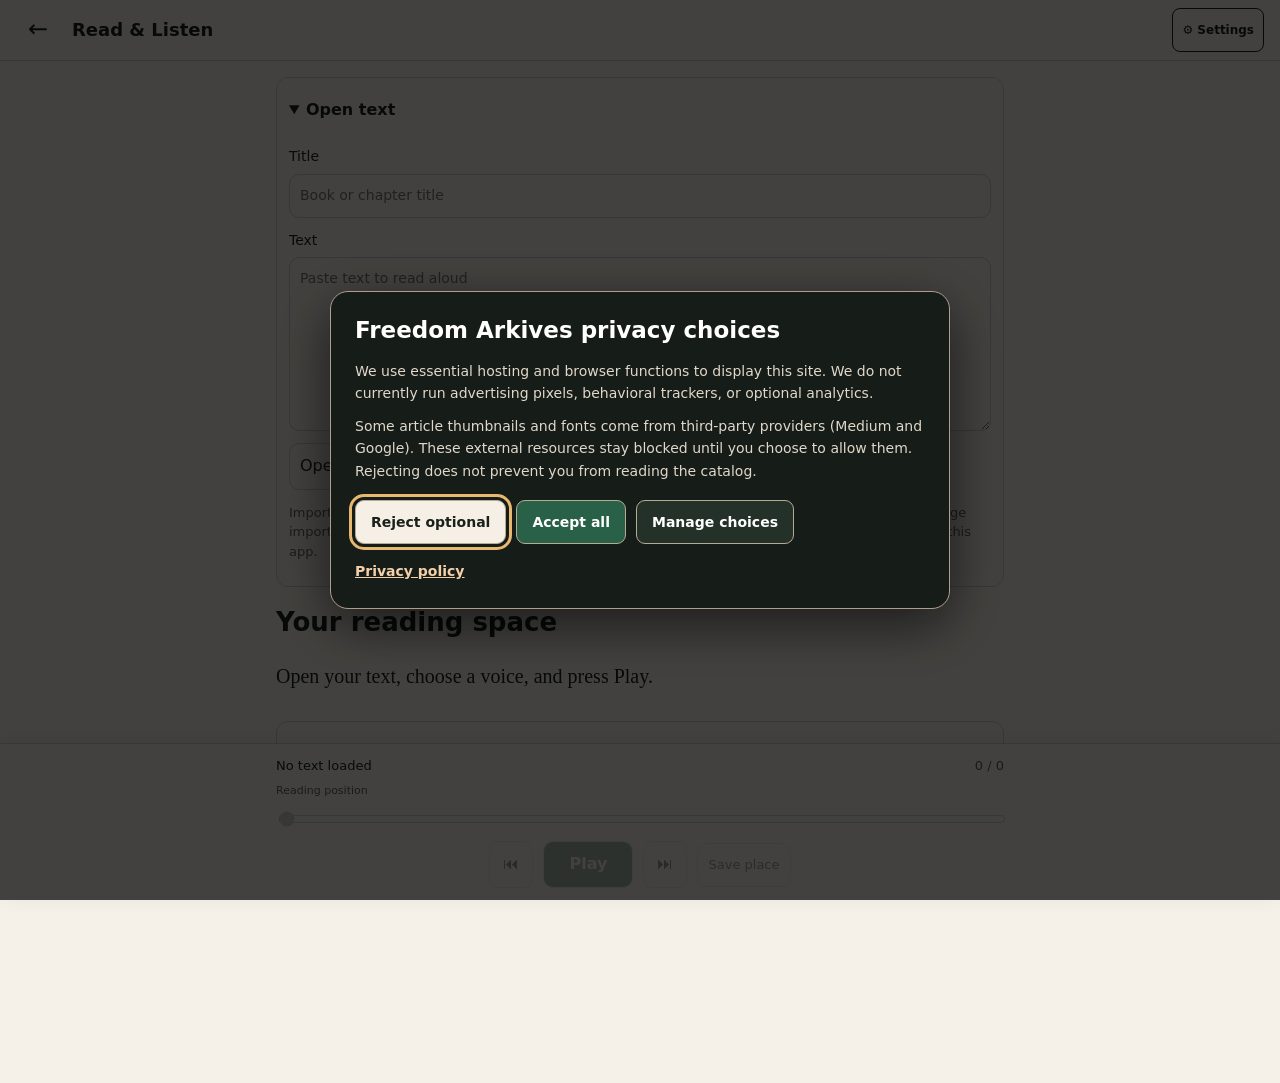
==== reader/index.html @ 6e98ca53 "feat: add mobile Read and Listen text-to-speech reader" ====
<!doctype html>
<html lang="en">
<head>
<meta charset="utf-8">
<meta name="viewport" content="width=device-width,initial-scale=1,viewport-fit=cover">
<meta name="referrer" content="no-referrer">
<meta name="theme-color" content="#101b16">
<meta name="apple-mobile-web-app-capable" content="yes">
<meta name="apple-mobile-web-app-title" content="Freedom Arkives">
<link rel="apple-touch-icon" href="../assets/fa-icon.jpg">
<link rel="manifest" href="../manifest.webmanifest">
<title>Read & Listen — Freedom Arkives</title>
<link rel="stylesheet" href="reader.css">
<script src="../privacy-consent.js" defer></script>
<script src="../offline-register.js" defer></script>
<script src="reader.js" defer></script>
</head>
<body>
<header class="top"><a href="../" aria-label="Back to Freedom Arkives">←</a><strong>Read & Listen</strong></header>
<main>
<details id="import-panel" open>
<summary>Open text</summary>
<label>Title<input id="input-title" maxlength="160" placeholder="Book or chapter title"></label>
<label>Text<textarea id="input-text" rows="7" placeholder="Paste text to read aloud"></textarea></label>
<div class="import-actions"><button id="load-text" type="button">Open pasted text</button><label class="file-button">Choose file<input id="file" type="file" accept=".txt,.md,.json,text/plain,text/markdown,application/json"></label></div>
<p class="note">Imports: TXT, Markdown, or JSON with a title and chapters containing title/text. PDF and scanned-image import are not included yet. Text is saved in this browser when storage is available, not uploaded by this app.</p>
</details>
<section class="reading" aria-label="Reading area"><h1 id="document-title">Your reading space</h1><label id="chapter-label" hidden>Chapter<select id="chapter"></select></label><div id="reading-text"><p>Open your text, choose a voice, and press Play.</p></div></section>
<details class="preferences"><summary>Voice & reading settings</summary><label>Voice<select id="voice"><option value="">Device default</option></select></label><label>Speed<select id="rate"><option value="0.75">0.75×</option><option value="1" selected>1×</option><option value="1.25">1.25×</option><option value="1.5">1.5×</option><option value="1.75">1.75×</option><option value="2">2×</option></select></label><label>Text size<input id="font-size" type="range" min="16" max="28" value="20"></label><button id="forget" type="button">Clear saved text</button><p class="note">Voices come from your device/browser. Online voices require your confirmation before text is spoken. Background and lock-screen playback are not guaranteed. This is text-to-speech, not a recorded audiobook.</p></details>
<p id="status" role="status" aria-live="polite">Ready for text.</p>
</main>
<footer class="player" aria-label="Read-aloud player"><div class="track"><span id="track-title">No text loaded</span><output id="position">0 / 0</output></div><label class="seek-label">Reading position<input id="seek" type="range" min="0" max="0" value="0" disabled></label><div class="transport"><button id="previous" type="button" aria-label="Previous passage" disabled>⏮</button><button id="play" type="button" disabled>Play</button><button id="next" type="button" aria-label="Next passage" disabled>⏭</button><button id="save" type="button" disabled>Save place</button></div></footer>
</body>
</html>
---- reader/reader.css ----
:root{color-scheme:light dark;--paper:#f5f1e8;--ink:#17241d;--muted:#59665d;--line:#c7cec6;--accent:#2b6048;--active:#dcebdd;--size:20px}
@media(prefers-color-scheme:dark){:root{--paper:#101b16;--ink:#f2eee4;--muted:#b9c4bc;--line:#3c4f42;--accent:#99c5a5;--active:#263e30}}
*{box-sizing:border-box}body{margin:0;background:var(--paper);color:var(--ink);font:16px/1.55 system-ui,sans-serif;min-height:100svh}button,input,select,textarea{font:inherit}button,a,input,select,textarea,summary{-webkit-tap-highlight-color:transparent}button,select,input:not([type=range]),summary,.file-button{min-height:44px}button,select,input,textarea{border:1px solid var(--line);border-radius:10px;background:var(--paper);color:var(--ink);padding:10px}button,summary,.file-button{cursor:pointer}button:disabled{opacity:.4;cursor:default}a{color:inherit}button:focus-visible,a:focus-visible,input:focus-visible,select:focus-visible,textarea:focus-visible,summary:focus-visible{outline:3px solid var(--accent);outline-offset:2px}
.top{position:sticky;top:0;z-index:5;display:flex;align-items:center;gap:12px;min-height:60px;padding:calc(8px + env(safe-area-inset-top,0px)) 16px 8px;background:var(--paper);border-bottom:1px solid var(--line)}.top>a{display:grid;place-items:center;width:44px;min-height:44px;text-decoration:none;font-size:24px}.top>strong{font-size:18px;flex:1}.top>.fa-site-settings{flex:none;font-size:12px;min-height:44px}
main{max-width:760px;margin:auto;padding:16px 16px calc(240px + env(safe-area-inset-bottom,0px))}details{border:1px solid var(--line);border-radius:12px;padding:12px;margin-bottom:20px}summary{font-weight:600;display:list-item;padding:8px 0}label{display:grid;gap:6px;margin:12px 0;font-size:14px}textarea,input,select{width:100%;min-width:0}textarea{resize:vertical}.import-actions{display:flex;gap:8px;flex-wrap:wrap}.file-button{position:relative;display:flex;align-items:center;border:1px solid var(--line);padding:10px;border-radius:10px;margin:0;overflow:hidden}.file-button input{position:absolute;inset:0;opacity:0;cursor:pointer}.note,#status{font-size:13px;line-height:1.5;color:var(--muted)}h1{font-size:26px;line-height:1.2;overflow-wrap:anywhere;margin:20px 0}#reading-text{font:var(--size)/1.7 Georgia,serif;overflow-wrap:anywhere}#reading-text p{margin:0 0 1em}#reading-text span.active{background:var(--active);border-radius:3px}.reading{margin:20px 0 28px}[hidden]{display:none!important}
.player{position:fixed;bottom:0;left:0;right:0;z-index:6;background:var(--paper);border-top:1px solid var(--line);padding:12px max(16px,env(safe-area-inset-left,0px)) calc(12px + env(safe-area-inset-bottom,0px));box-shadow:0 -4px 20px #0001}.track,.transport,.seek-label{max-width:728px;margin:0 auto}.track{display:flex;justify-content:space-between;align-items:center;gap:12px;font-size:13px}.track span{white-space:nowrap;overflow:hidden;text-overflow:ellipsis}.track output{white-space:nowrap;color:var(--muted)}.seek-label{font-size:11px;color:var(--muted);margin-top:6px}.seek-label input{padding:0;accent-color:var(--accent);min-height:24px}.transport{display:flex;align-items:center;justify-content:center;gap:10px;margin-top:8px}.transport button{min-width:44px}.transport #play{min-width:90px;background:var(--accent);color:var(--paper);font-weight:700}.transport #save{font-size:13px}@media(prefers-reduced-motion:reduce){*{scroll-behavior:auto!important}}
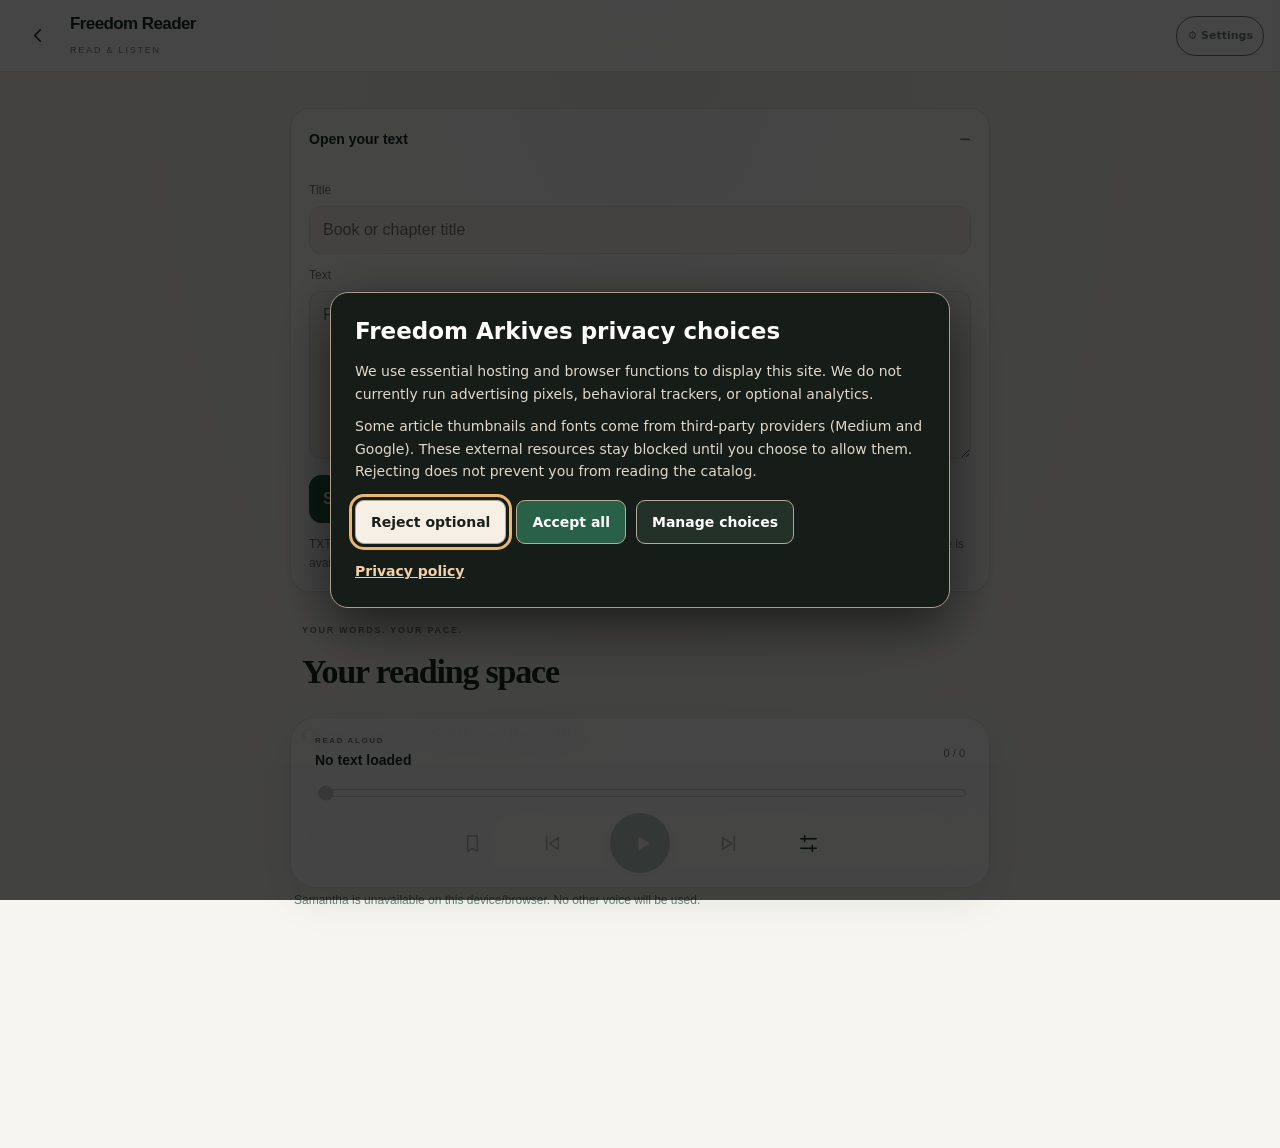
==== commit f1b434b9: "feat: modernize reader player with SVG controls and Samantha-only speech" ====
--- a/reader/index.html
+++ b/reader/index.html
@@ -4,7 +4,7 @@
 <meta charset="utf-8">
 <meta name="viewport" content="width=device-width,initial-scale=1,viewport-fit=cover">
 <meta name="referrer" content="no-referrer">
-<meta name="theme-color" content="#101b16">
+<meta name="theme-color" content="#10231c">
 <meta name="apple-mobile-web-app-capable" content="yes">
 <meta name="apple-mobile-web-app-title" content="Freedom Arkives">
 <link rel="apple-touch-icon" href="../assets/fa-icon.jpg">
@@ -16,19 +16,13 @@
 <script src="reader.js" defer></script>
 </head>
 <body>
-<header class="top"><a href="../" aria-label="Back to Freedom Arkives">←</a><strong>Read & Listen</strong></header>
+<header class="top"><a class="icon-button" href="../" aria-label="Back to Freedom Arkives"><svg viewBox="0 0 24 24" aria-hidden="true"><path d="m14 6-6 6 6 6"/></svg></a><div class="brand"><strong>Freedom Reader</strong><span>READ & LISTEN</span></div></header>
 <main>
-<details id="import-panel" open>
-<summary>Open text</summary>
-<label>Title<input id="input-title" maxlength="160" placeholder="Book or chapter title"></label>
-<label>Text<textarea id="input-text" rows="7" placeholder="Paste text to read aloud"></textarea></label>
-<div class="import-actions"><button id="load-text" type="button">Open pasted text</button><label class="file-button">Choose file<input id="file" type="file" accept=".txt,.md,.json,text/plain,text/markdown,application/json"></label></div>
-<p class="note">Imports: TXT, Markdown, or JSON with a title and chapters containing title/text. PDF and scanned-image import are not included yet. Text is saved in this browser when storage is available, not uploaded by this app.</p>
-</details>
-<section class="reading" aria-label="Reading area"><h1 id="document-title">Your reading space</h1><label id="chapter-label" hidden>Chapter<select id="chapter"></select></label><div id="reading-text"><p>Open your text, choose a voice, and press Play.</p></div></section>
-<details class="preferences"><summary>Voice & reading settings</summary><label>Voice<select id="voice"><option value="">Device default</option></select></label><label>Speed<select id="rate"><option value="0.75">0.75×</option><option value="1" selected>1×</option><option value="1.25">1.25×</option><option value="1.5">1.5×</option><option value="1.75">1.75×</option><option value="2">2×</option></select></label><label>Text size<input id="font-size" type="range" min="16" max="28" value="20"></label><button id="forget" type="button">Clear saved text</button><p class="note">Voices come from your device/browser. Online voices require your confirmation before text is spoken. Background and lock-screen playback are not guaranteed. This is text-to-speech, not a recorded audiobook.</p></details>
+<details id="import-panel" class="panel" open><summary>Open your text</summary><div class="panel-body"><label>Title<input id="input-title" maxlength="160" placeholder="Book or chapter title"></label><label>Text<textarea id="input-text" rows="6" placeholder="Paste something worth listening to"></textarea></label><div class="import-actions"><button id="load-text" class="primary" type="button">Start reading</button><label class="file-button">Choose file<input id="file" type="file" accept=".txt,.md,.json,text/plain,text/markdown,application/json"></label></div><p class="note">TXT, Markdown, or chapter-based JSON. PDF import is not included yet. Imports are stored in this browser when storage is available; this app does not upload them.</p></div></details>
+<section class="reading" aria-label="Reading area"><p class="eyebrow">YOUR WORDS. YOUR PACE.</p><h1 id="document-title">Your reading space</h1><label id="chapter-label" hidden>Chapter<select id="chapter"></select></label><div id="reading-text"><p>Open your text. Settle in. Press Play.</p></div></section>
+<details id="reader-settings" class="panel preferences"><summary>Listening & appearance</summary><div class="panel-body settings-grid"><label>Voice<select id="voice" disabled><option value="">Samantha unavailable</option></select></label><label>Speed<select id="rate"><option value="0.75">0.75×</option><option value="1" selected>1×</option><option value="1.25">1.25×</option><option value="1.5">1.5×</option><option value="1.75">1.75×</option><option value="2">2×</option></select></label><label class="wide">Text size<input id="font-size" type="range" min="16" max="28" value="20"></label><button id="forget" class="quiet wide" type="button">Clear saved text</button><p class="note wide">Samantha only; no substitute voice. Availability depends on your device/browser. Online speech requires confirmation. Browser read-aloud is not guaranteed to continue while the screen is locked. No recorded audio track is included.</p></div></details>
 <p id="status" role="status" aria-live="polite">Ready for text.</p>
 </main>
-<footer class="player" aria-label="Read-aloud player"><div class="track"><span id="track-title">No text loaded</span><output id="position">0 / 0</output></div><label class="seek-label">Reading position<input id="seek" type="range" min="0" max="0" value="0" disabled></label><div class="transport"><button id="previous" type="button" aria-label="Previous passage" disabled>⏮</button><button id="play" type="button" disabled>Play</button><button id="next" type="button" aria-label="Next passage" disabled>⏭</button><button id="save" type="button" disabled>Save place</button></div></footer>
+<footer class="player" aria-label="Read-aloud player"><div class="track"><div class="track-copy"><span class="track-kicker">READ ALOUD</span><span id="track-title">No text loaded</span></div><output id="position">0 / 0</output></div><label class="seek-label"><span class="sr-only">Reading position by passage</span><input id="seek" type="range" min="0" max="0" value="0" disabled></label><div class="transport"><button id="save" class="icon-button" type="button" aria-label="Save reading place" title="Save place" disabled><svg viewBox="0 0 24 24" aria-hidden="true"><path d="M7 4h10v16l-5-3-5 3Z"/></svg></button><button id="previous" class="icon-button" type="button" aria-label="Previous passage" title="Previous passage" disabled><svg viewBox="0 0 24 24" aria-hidden="true"><path d="M6 5v14M18 6l-9 6 9 6Z"/></svg></button><button id="play" type="button" data-state="paused" aria-label="Read aloud" title="Play" disabled><svg class="icon-play" viewBox="0 0 24 24" aria-hidden="true"><path d="m9 5 11 7-11 7Z"/></svg><svg class="icon-pause" viewBox="0 0 24 24" aria-hidden="true"><path d="M7 5h3v14H7zM14 5h3v14h-3z"/></svg></button><button id="next" class="icon-button" type="button" aria-label="Next passage" title="Next passage" disabled><svg viewBox="0 0 24 24" aria-hidden="true"><path d="M18 5v14M6 6l9 6-9 6Z"/></svg></button><button id="open-settings" class="icon-button" type="button" aria-label="Listening settings" aria-controls="reader-settings"><svg viewBox="0 0 24 24" aria-hidden="true"><path d="M4 7h16M4 17h16M8 4v6M16 14v6"/></svg></button></div></footer>
 </body>
 </html>
--- a/reader/reader.css
+++ b/reader/reader.css
@@ -1,6 +1,6 @@
- :root{color-scheme:light dark;--paper:#f5f1e8;--ink:#17241d;--muted:#59665d;--line:#c7cec6;--accent:#2b6048;--active:#dcebdd;--size:20px}
-@media(prefers-color-scheme:dark){:root{--paper:#101b16;--ink:#f2eee4;--muted:#b9c4bc;--line:#3c4f42;--accent:#99c5a5;--active:#263e30}}
-*{box-sizing:border-box}body{margin:0;background:var(--paper);color:var(--ink);font:16px/1.55 system-ui,sans-serif;min-height:100svh}button,input,select,textarea{font:inherit}button,a,input,select,textarea,summary{-webkit-tap-highlight-color:transparent}button,select,input:not([type=range]),summary,.file-button{min-height:44px}button,select,input,textarea{border:1px solid var(--line);border-radius:10px;background:var(--paper);color:var(--ink);padding:10px}button,summary,.file-button{cursor:pointer}button:disabled{opacity:.4;cursor:default}a{color:inherit}button:focus-visible,a:focus-visible,input:focus-visible,select:focus-visible,textarea:focus-visible,summary:focus-visible{outline:3px solid var(--accent);outline-offset:2px}
-.top{position:sticky;top:0;z-index:5;display:flex;align-items:center;gap:12px;min-height:60px;padding:calc(8px + env(safe-area-inset-top,0px)) 16px 8px;background:var(--paper);border-bottom:1px solid var(--line)}.top>a{display:grid;place-items:center;width:44px;min-height:44px;text-decoration:none;font-size:24px}.top>strong{font-size:18px;flex:1}.top>.fa-site-settings{flex:none;font-size:12px;min-height:44px}
-main{max-width:760px;margin:auto;padding:16px 16px calc(240px + env(safe-area-inset-bottom,0px))}details{border:1px solid var(--line);border-radius:12px;padding:12px;margin-bottom:20px}summary{font-weight:600;display:list-item;padding:8px 0}label{display:grid;gap:6px;margin:12px 0;font-size:14px}textarea,input,select{width:100%;min-width:0}textarea{resize:vertical}.import-actions{display:flex;gap:8px;flex-wrap:wrap}.file-button{position:relative;display:flex;align-items:center;border:1px solid var(--line);padding:10px;border-radius:10px;margin:0;overflow:hidden}.file-button input{position:absolute;inset:0;opacity:0;cursor:pointer}.note,#status{font-size:13px;line-height:1.5;color:var(--muted)}h1{font-size:26px;line-height:1.2;overflow-wrap:anywhere;margin:20px 0}#reading-text{font:var(--size)/1.7 Georgia,serif;overflow-wrap:anywhere}#reading-text p{margin:0 0 1em}#reading-text span.active{background:var(--active);border-radius:3px}.reading{margin:20px 0 28px}[hidden]{display:none!important}
-.player{position:fixed;bottom:0;left:0;right:0;z-index:6;background:var(--paper);border-top:1px solid var(--line);padding:12px max(16px,env(safe-area-inset-left,0px)) calc(12px + env(safe-area-inset-bottom,0px));box-shadow:0 -4px 20px #0001}.track,.transport,.seek-label{max-width:728px;margin:0 auto}.track{display:flex;justify-content:space-between;align-items:center;gap:12px;font-size:13px}.track span{white-space:nowrap;overflow:hidden;text-overflow:ellipsis}.track output{white-space:nowrap;color:var(--muted)}.seek-label{font-size:11px;color:var(--muted);margin-top:6px}.seek-label input{padding:0;accent-color:var(--accent);min-height:24px}.transport{display:flex;align-items:center;justify-content:center;gap:10px;margin-top:8px}.transport button{min-width:44px}.transport #play{min-width:90px;background:var(--accent);color:var(--paper);font-weight:700}.transport #save{font-size:13px}@media(prefers-reduced-motion:reduce){*{scroll-behavior:auto!important}}
+ :root{color-scheme:light dark;--paper:#f6f5ef;--surface:#ffffffd9;--ink:#172b22;--muted:#6e7d73;--line:#dfe6de;--accent:#285b46;--active:#dcebdd;--size:20px;--shadow:0 12px 40px #18332614}
+@media(prefers-color-scheme:dark){:root{--paper:#0c1712;--surface:#17281fe8;--ink:#edf3e9;--muted:#a2b6a6;--line:#2e4436;--accent:#bed4a7;--active:#294535;--shadow:0 16px 52px #0006}}
+*{box-sizing:border-box}body{margin:0;min-height:100svh;background:radial-gradient(ellipse at 50% 0,#64866812,transparent 55%),var(--paper);color:var(--ink);font:16px/1.5 -apple-system,BlinkMacSystemFont,"Segoe UI",sans-serif}button,input,select,textarea{font:inherit}button,a,summary,.file-button{-webkit-tap-highlight-color:transparent}a{color:inherit}button,select,input:not([type=range]),summary,.file-button{min-height:44px}button,select,input,textarea{border:1px solid var(--line);border-radius:12px;background:var(--paper);color:var(--ink);padding:11px 13px}button,summary,.file-button{cursor:pointer}button{transition:transform .15s,background .15s,opacity .15s}button:active{transform:scale(.96)}button:disabled{opacity:.3;cursor:default}button:focus-visible,a:focus-visible,input:focus-visible,select:focus-visible,textarea:focus-visible,summary:focus-visible{outline:3px solid var(--accent);outline-offset:3px}svg{width:23px;height:23px;fill:none;stroke:currentColor;stroke-width:1.7;stroke-linecap:round;stroke-linejoin:round;display:block}.icon-button{display:grid;place-items:center;width:44px;height:44px;flex:none;padding:0;border:0;background:transparent;color:inherit;text-decoration:none;border-radius:50%}
+.top{position:sticky;top:0;z-index:5;display:flex;align-items:center;gap:10px;min-height:72px;padding:calc(10px + env(safe-area-inset-top,0px)) max(16px,env(safe-area-inset-left,0px)) 10px;background:var(--surface);backdrop-filter:blur(20px);-webkit-backdrop-filter:blur(20px);border-bottom:1px solid var(--line)}.brand{flex:1;min-width:0}.brand strong{display:block;font-size:17px;letter-spacing:-.035em}.brand span{font-size:9px;letter-spacing:.2em;color:var(--muted)}.top>.fa-site-settings{min-height:40px;font-size:11px;border-radius:20px;padding:7px 10px;color:var(--muted)}
+main{max-width:740px;margin:auto;padding:24px 20px calc(225px + env(safe-area-inset-bottom,0px))}.panel{background:var(--surface);border:1px solid var(--line);border-radius:20px;margin-bottom:24px;box-shadow:0 3px 16px #12251b03}.panel>summary{padding:15px 18px;font-size:14px;font-weight:600;list-style:none;display:flex;align-items:center;justify-content:space-between}.panel>summary::-webkit-details-marker{display:none}.panel>summary:after{content:"+";font-weight:400;font-size:20px;color:var(--muted)}.panel[open]>summary:after{content:"−"}.panel-body{padding:0 18px 18px}label{display:grid;gap:7px;margin:12px 0;font-size:12px;font-weight:500;color:var(--muted)}input,select,textarea{width:100%;min-width:0;font-size:16px}textarea{resize:vertical;line-height:1.5}.import-actions{display:flex;gap:10px;flex-wrap:wrap;margin-top:16px}.primary{background:var(--accent);color:var(--paper);border-color:var(--accent);font-weight:600}.file-button{position:relative;display:flex;align-items:center;overflow:hidden;border:1px solid var(--line);border-radius:12px;padding:11px 13px;margin:0;font-size:14px;color:var(--ink)}.file-button input{position:absolute;inset:0;opacity:0;cursor:pointer}.note,#status{font-size:12px;line-height:1.6;color:var(--muted);font-weight:400}.note{margin-bottom:0}#status{min-height:20px;padding:0 4px}.reading{padding:8px 5px 26px}.eyebrow{font-size:9px;font-weight:600;letter-spacing:.19em;color:var(--muted);margin:0 0 14px}h1{font:600 clamp(25px,6vw,34px)/1.18 Georgia,serif;letter-spacing:-.035em;overflow-wrap:anywhere;margin:0 0 26px}#reading-text{font:var(--size)/1.85 Georgia,serif;overflow-wrap:anywhere}#reading-text p{margin:0 0 1.2em}#reading-text span.active{background:var(--active);border-radius:4px;box-decoration-break:clone;-webkit-box-decoration-break:clone}.settings-grid{display:grid;grid-template-columns:minmax(0,1fr) 100px;gap:4px 12px}.wide{grid-column:1/-1}.quiet{background:transparent;font-size:13px;color:var(--muted)}[hidden]{display:none!important}
+.player{position:fixed;left:max(12px,env(safe-area-inset-left,0px));right:max(12px,env(safe-area-inset-right,0px));bottom:calc(12px + env(safe-area-inset-bottom,0px));z-index:6;max-width:700px;margin:auto;padding:17px 18px 14px;border:1px solid var(--line);border-radius:26px;background:var(--surface);box-shadow:var(--shadow);backdrop-filter:blur(24px);-webkit-backdrop-filter:blur(24px)}.track{display:flex;justify-content:space-between;gap:14px;align-items:center}.track-copy{display:grid;gap:3px;min-width:0}.track-kicker{font-size:8px;font-weight:700;letter-spacing:.2em;color:var(--muted)}#track-title{font-size:14px;font-weight:600;white-space:nowrap;overflow:hidden;text-overflow:ellipsis}#position{font-size:11px;color:var(--muted);white-space:nowrap;font-variant-numeric:tabular-nums}.seek-label{margin:9px 0 7px}.seek-label input{padding:0;min-height:22px;accent-color:var(--accent);cursor:pointer}.transport{display:flex;align-items:center;justify-content:space-between;gap:6px;max-width:380px;margin:0 auto}#play{display:grid;place-items:center;width:60px;height:60px;min-height:60px;padding:0;border:0;border-radius:50%;background:var(--accent);color:var(--paper);box-shadow:0 4px 12px #17342420}#play svg{width:25px;height:25px;fill:currentColor;stroke:none}#play .icon-play{transform:translateX(1px)}#play[data-state=playing] .icon-play,#play:not([data-state=playing]) .icon-pause{display:none}.sr-only{position:absolute;width:1px;height:1px;padding:0;margin:-1px;overflow:hidden;clip:rect(0,0,0,0);white-space:nowrap;border:0}@media(min-width:700px){main{padding-top:36px}.reading{padding-inline:12px}.player{padding-inline:24px}}@media(prefers-reduced-motion:reduce){*{transition:none!important;scroll-behavior:auto!important}}
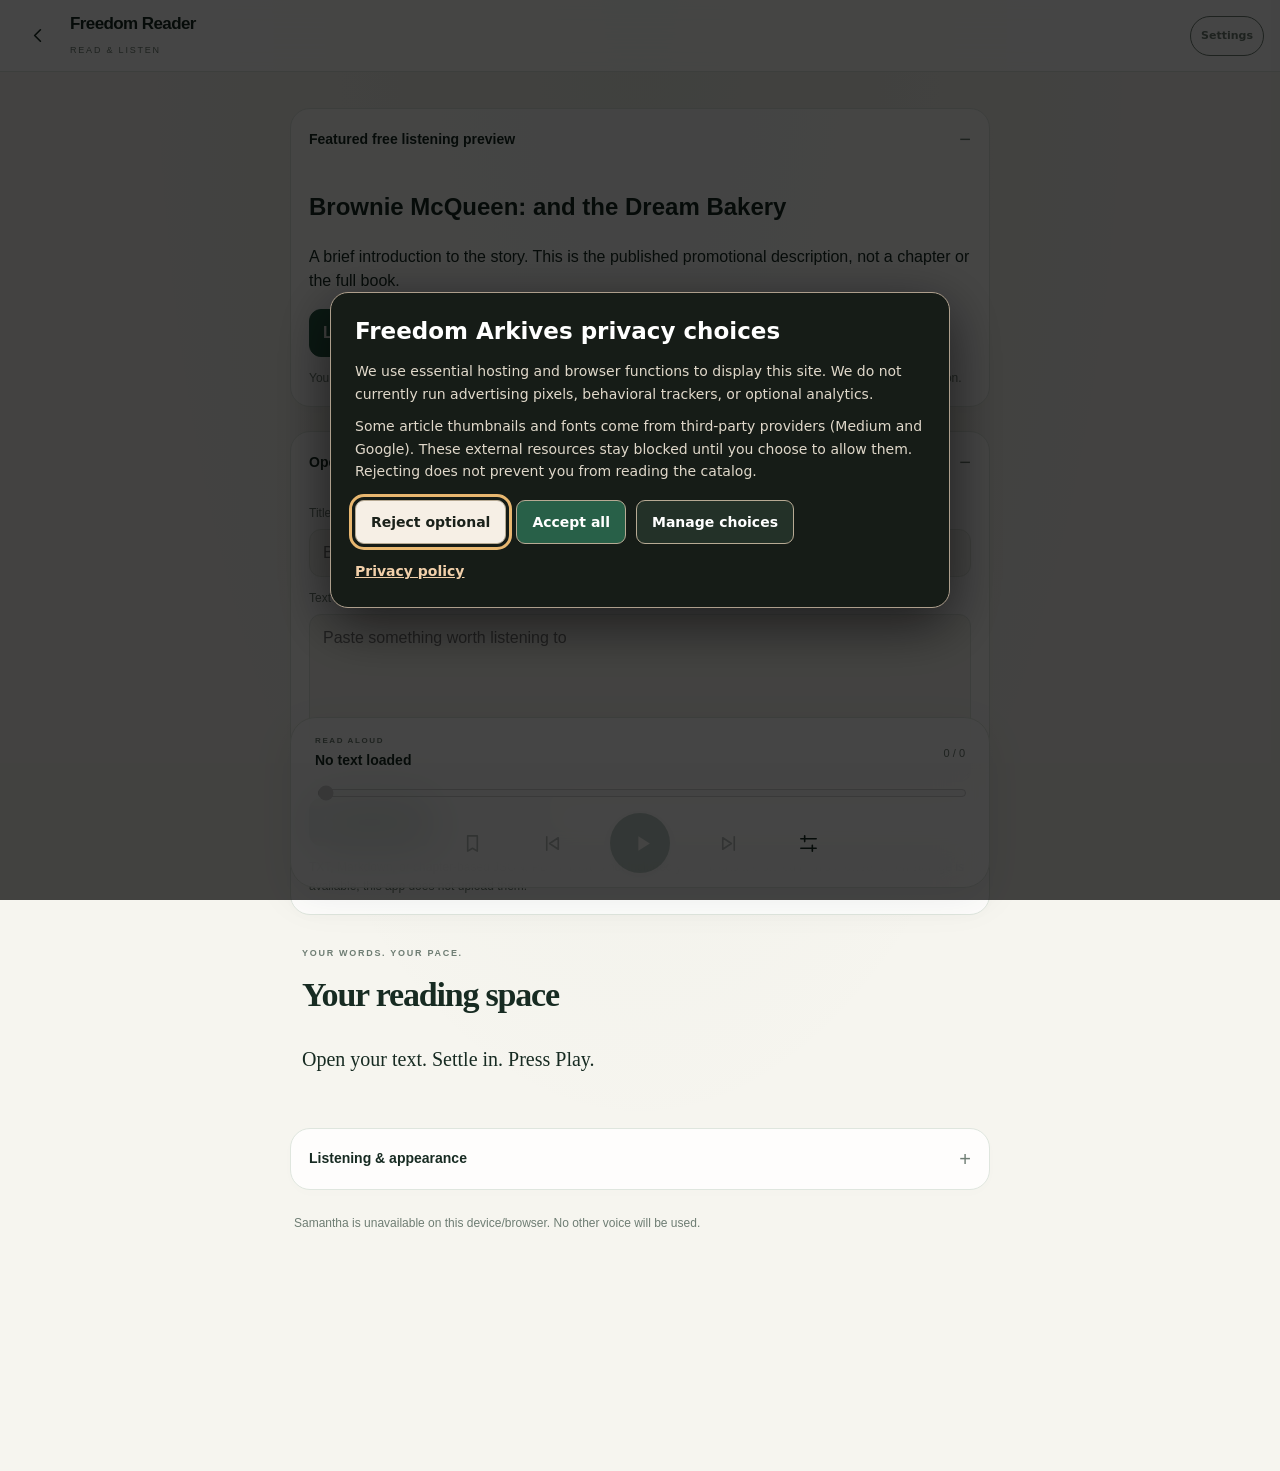
==== commit 9c0daff0: "feat(reader): add safe preloaded sample without overwriting personal books" ====
--- a/reader/index.html
+++ b/reader/index.html
@@ -18,6 +18,7 @@
 <body>
 <header class="top"><a class="icon-button" href="../" aria-label="Back to Freedom Arkives"><svg viewBox="0 0 24 24" aria-hidden="true"><path d="m14 6-6 6 6 6"/></svg></a><div class="brand"><strong>Freedom Reader</strong><span>READ & LISTEN</span></div></header>
 <main>
+<details id="featured-preview" class="panel" open><summary>Featured free listening preview</summary><div class="panel-body"><h2 id="featured-preview-title">Brownie McQueen: and the Dream Bakery</h2><p>A brief introduction to the story. This is the published promotional description, not a chapter or the full book.</p><div class="import-actions"><button id="load-sample" type="button" class="primary">Load free preview</button><a class="file-button" href="https://www.amazon.com/dp/B0HMP5YPRM" target="_blank" rel="noopener noreferrer">Shop the paperback →</a><button id="return-saved" type="button" class="quiet" hidden>Return to my saved text</button></div><p class="note">Your imported books stay private in this browser. Loading this preview does not replace your saved text or reading position.</p></div></details>
 <details id="import-panel" class="panel" open><summary>Open your text</summary><div class="panel-body"><label>Title<input id="input-title" maxlength="160" placeholder="Book or chapter title"></label><label>Text<textarea id="input-text" rows="6" placeholder="Paste something worth listening to"></textarea></label><div class="import-actions"><button id="load-text" class="primary" type="button">Start reading</button><label class="file-button">Choose file<input id="file" type="file" accept=".txt,.md,.json,text/plain,text/markdown,application/json"></label></div><p class="note">TXT, Markdown, or chapter-based JSON. PDF import is not included yet. Imports are stored in this browser when storage is available; this app does not upload them.</p></div></details>
 <section class="reading" aria-label="Reading area"><p class="eyebrow">YOUR WORDS. YOUR PACE.</p><h1 id="document-title">Your reading space</h1><label id="chapter-label" hidden>Chapter<select id="chapter"></select></label><div id="reading-text"><p>Open your text. Settle in. Press Play.</p></div></section>
 <details id="reader-settings" class="panel preferences"><summary>Listening & appearance</summary><div class="panel-body settings-grid"><label>Voice<select id="voice" disabled><option value="">Samantha unavailable</option></select></label><label>Speed<select id="rate"><option value="0.75">0.75×</option><option value="1" selected>1×</option><option value="1.25">1.25×</option><option value="1.5">1.5×</option><option value="1.75">1.75×</option><option value="2">2×</option></select></label><label class="wide">Text size<input id="font-size" type="range" min="16" max="28" value="20"></label><button id="forget" class="quiet wide" type="button">Clear saved text</button><p class="note wide">Samantha only; no substitute voice. Availability depends on your device/browser. Online speech requires confirmation. Browser read-aloud is not guaranteed to continue while the screen is locked. No recorded audio track is included.</p></div></details>
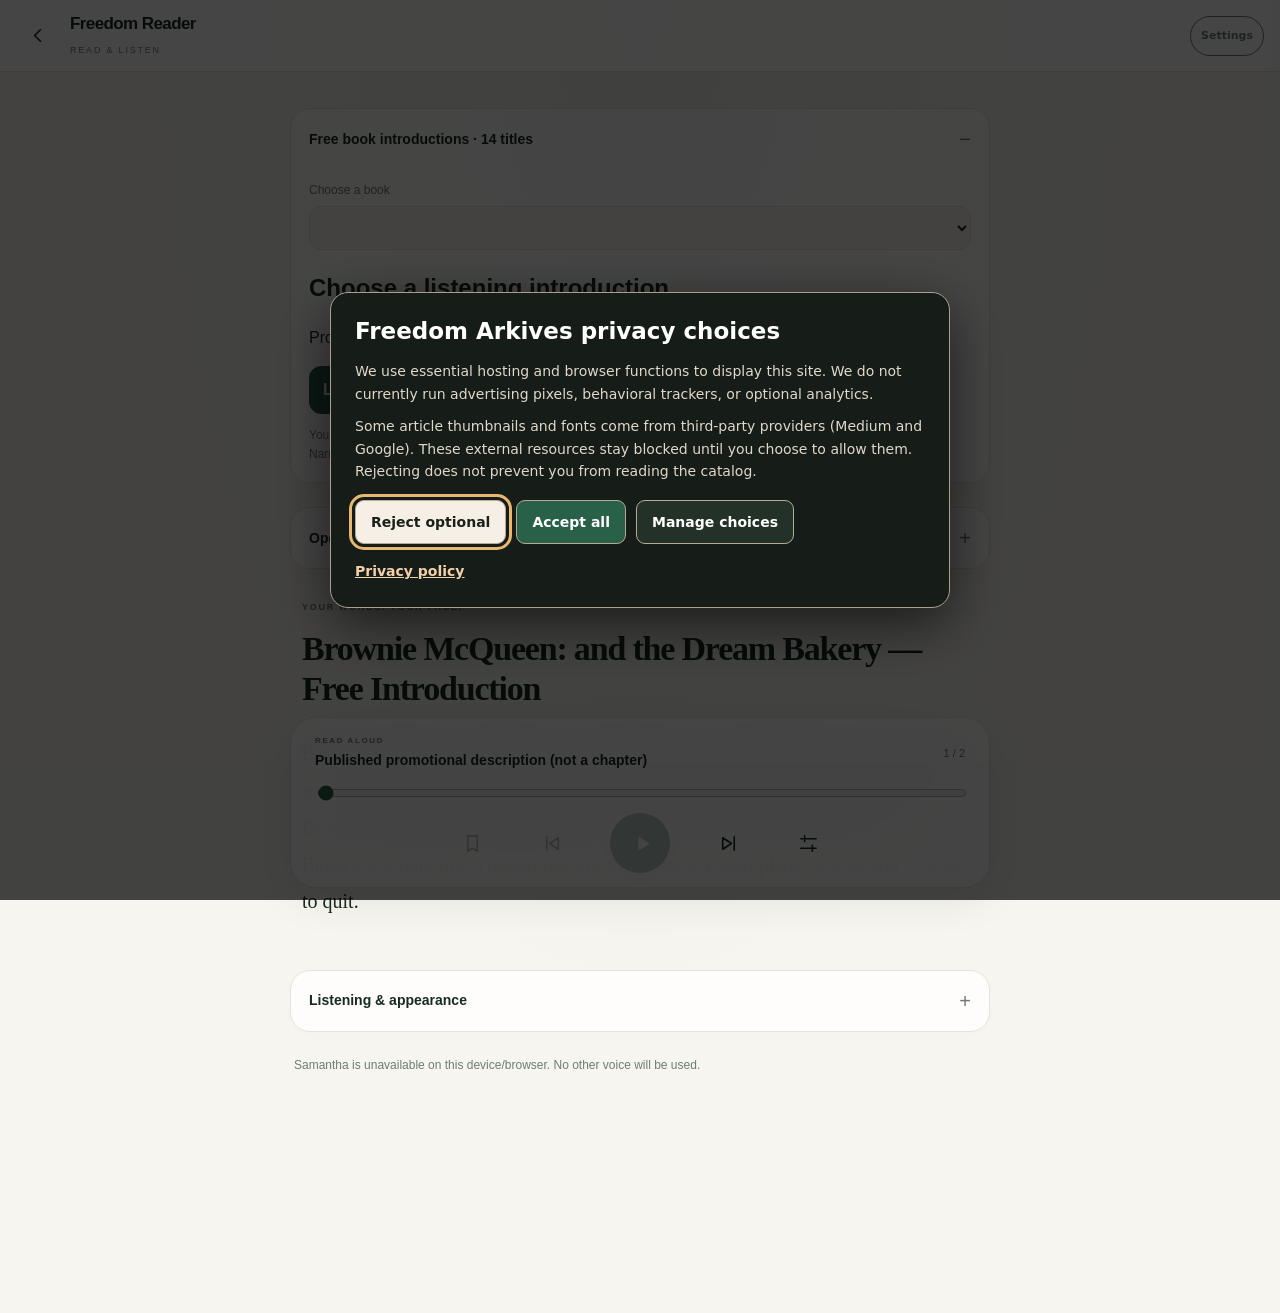
==== commit 2e898323: "feat: enable all 14 book listening introductions" ====
--- a/reader/index.html
+++ b/reader/index.html
@@ -13,12 +13,13 @@
 <link rel="stylesheet" href="reader.css">
 <script src="../privacy-consent.js" defer></script>
 <script src="../offline-register.js" defer></script>
+<script src="book-previews.js" defer></script>
 <script src="reader.js" defer></script>
 </head>
 <body>
 <header class="top"><a class="icon-button" href="../" aria-label="Back to Freedom Arkives"><svg viewBox="0 0 24 24" aria-hidden="true"><path d="m14 6-6 6 6 6"/></svg></a><div class="brand"><strong>Freedom Reader</strong><span>READ & LISTEN</span></div></header>
 <main>
-<details id="featured-preview" class="panel" open><summary>Featured free listening preview</summary><div class="panel-body"><h2 id="featured-preview-title">Brownie McQueen: and the Dream Bakery</h2><p>A brief introduction to the story. This is the published promotional description, not a chapter or the full book.</p><div class="import-actions"><button id="load-sample" type="button" class="primary">Load free preview</button><a class="file-button" href="https://www.amazon.com/dp/B0HMP5YPRM" target="_blank" rel="noopener noreferrer">Shop the paperback →</a><button id="return-saved" type="button" class="quiet" hidden>Return to my saved text</button></div><p class="note">Your imported books stay private in this browser. Loading this preview does not replace your saved text or reading position.</p></div></details>
+<details id="featured-preview" class="panel" open><summary>Free book introductions · 14 titles</summary><div class="panel-body"><label>Choose a book<select id="featured-book" aria-label="Choose a book to preview"></select></label><h2 id="featured-preview-title">Choose a listening introduction</h2><p id="featured-preview-description">Promotional introduction only. No book chapters or paid manuscripts are included.</p><div class="import-actions"><button id="load-sample" type="button" class="primary">Load selected introduction</button><a id="preview-purchase" class="file-button" href="../#library" target="_blank" rel="noopener noreferrer">See book editions →</a><a id="preview-details" class="file-button" href="../#library">Book details →</a><button id="return-saved" type="button" class="quiet" hidden>Return to my saved text</button></div><p class="note">Your imported books stay private in this browser. Public previews cannot overwrite your saved text or reading position. Narration requires the Samantha voice on your device.</p></div></details>
 <details id="import-panel" class="panel" open><summary>Open your text</summary><div class="panel-body"><label>Title<input id="input-title" maxlength="160" placeholder="Book or chapter title"></label><label>Text<textarea id="input-text" rows="6" placeholder="Paste something worth listening to"></textarea></label><div class="import-actions"><button id="load-text" class="primary" type="button">Start reading</button><label class="file-button">Choose file<input id="file" type="file" accept=".txt,.md,.json,text/plain,text/markdown,application/json"></label></div><p class="note">TXT, Markdown, or chapter-based JSON. PDF import is not included yet. Imports are stored in this browser when storage is available; this app does not upload them.</p></div></details>
 <section class="reading" aria-label="Reading area"><p class="eyebrow">YOUR WORDS. YOUR PACE.</p><h1 id="document-title">Your reading space</h1><label id="chapter-label" hidden>Chapter<select id="chapter"></select></label><div id="reading-text"><p>Open your text. Settle in. Press Play.</p></div></section>
 <details id="reader-settings" class="panel preferences"><summary>Listening & appearance</summary><div class="panel-body settings-grid"><label>Voice<select id="voice" disabled><option value="">Samantha unavailable</option></select></label><label>Speed<select id="rate"><option value="0.75">0.75×</option><option value="1" selected>1×</option><option value="1.25">1.25×</option><option value="1.5">1.5×</option><option value="1.75">1.75×</option><option value="2">2×</option></select></label><label class="wide">Text size<input id="font-size" type="range" min="16" max="28" value="20"></label><button id="forget" class="quiet wide" type="button">Clear saved text</button><p class="note wide">Samantha only; no substitute voice. Availability depends on your device/browser. Online speech requires confirmation. Browser read-aloud is not guaranteed to continue while the screen is locked. No recorded audio track is included.</p></div></details>
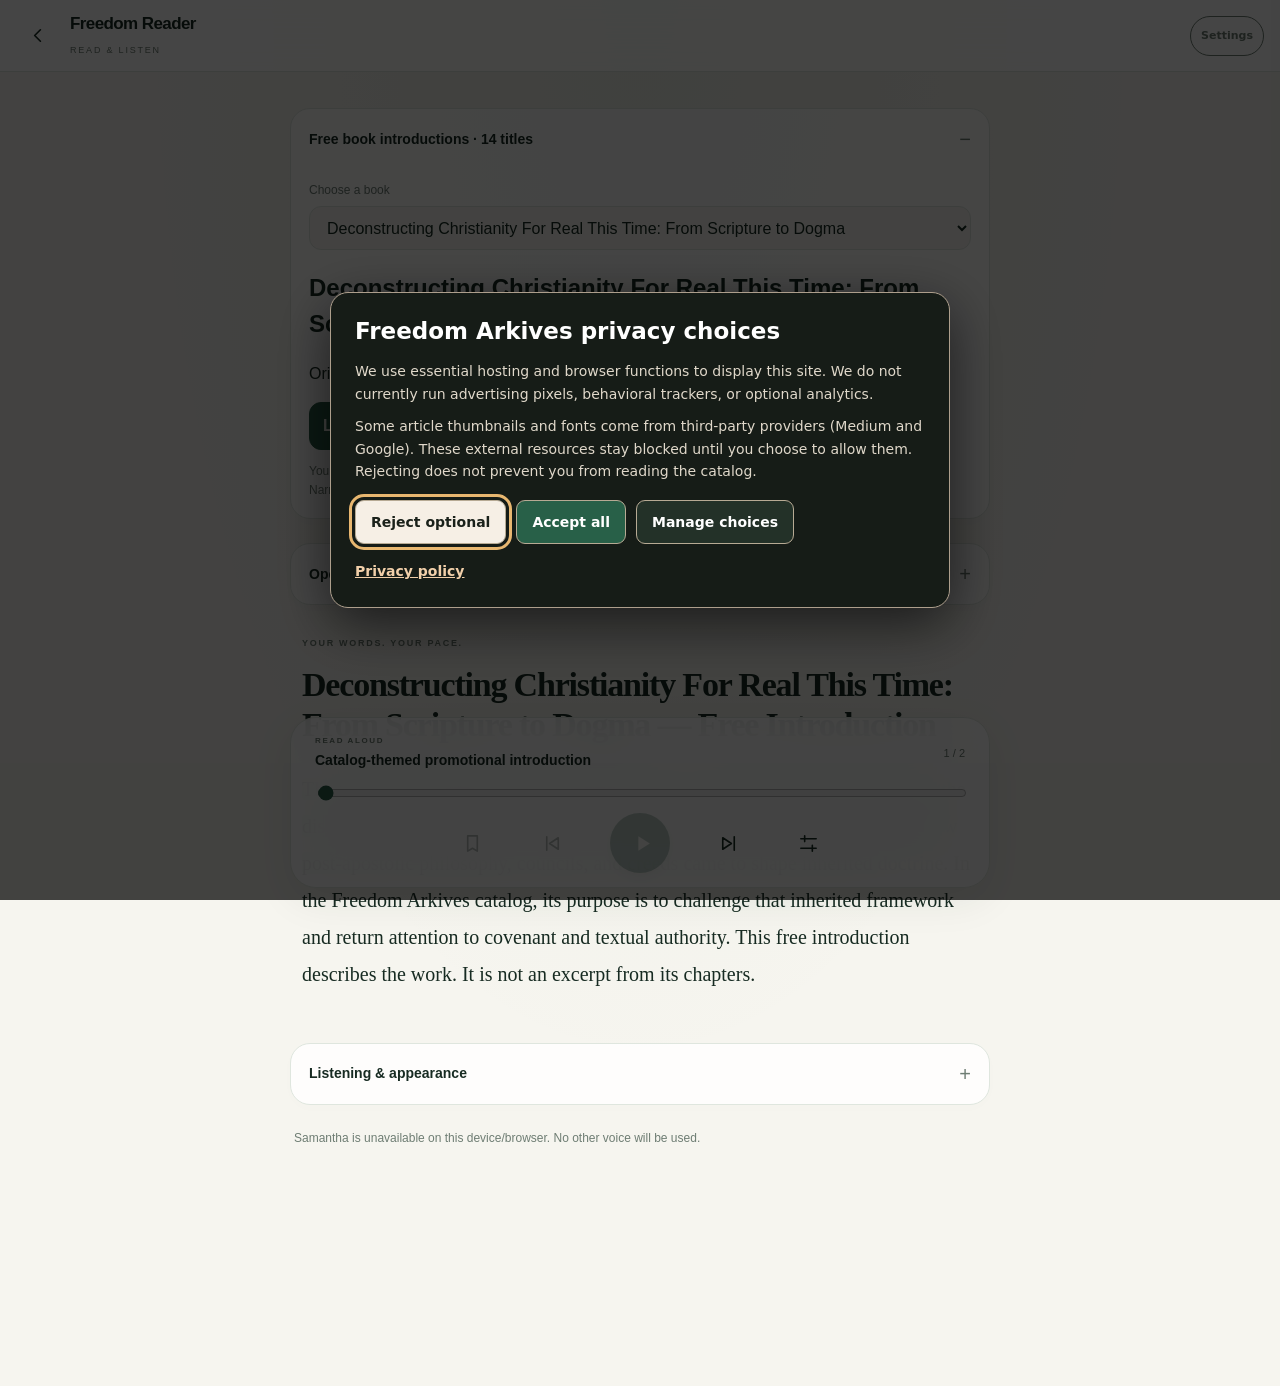
==== commit 74ddeb3b: "fix(reader): show actual book titles and move privacy settings from reader header" ====
--- a/reader/index.html
+++ b/reader/index.html
@@ -17,12 +17,12 @@
 <script src="reader.js" defer></script>
 </head>
 <body>
-<header class="top"><a class="icon-button" href="../" aria-label="Back to Freedom Arkives"><svg viewBox="0 0 24 24" aria-hidden="true"><path d="m14 6-6 6 6 6"/></svg></a><div class="brand"><strong>Freedom Reader</strong><span>READ & LISTEN</span></div></header>
+<header class="top"><a class="icon-button" href="../" aria-label="Back to Freedom Arkives menu"><svg viewBox="0 0 24 24" aria-hidden="true"><path d="m14 6-6 6 6 6"/></svg></a><div class="brand"><strong>Freedom Reader</strong><span>READ & LISTEN</span></div></header>
 <main>
 <details id="featured-preview" class="panel" open><summary>Free book introductions · 14 titles</summary><div class="panel-body"><label>Choose a book<select id="featured-book" aria-label="Choose a book to preview"></select></label><h2 id="featured-preview-title">Choose a listening introduction</h2><p id="featured-preview-description">Promotional introduction only. No book chapters or paid manuscripts are included.</p><div class="import-actions"><button id="load-sample" type="button" class="primary">Load selected introduction</button><a id="preview-purchase" class="file-button" href="../#library" target="_blank" rel="noopener noreferrer">See book editions →</a><a id="preview-details" class="file-button" href="../#library">Book details →</a><button id="return-saved" type="button" class="quiet" hidden>Return to my saved text</button></div><p class="note">Your imported books stay private in this browser. Public previews cannot overwrite your saved text or reading position. Narration requires the Samantha voice on your device.</p></div></details>
 <details id="import-panel" class="panel" open><summary>Open your text</summary><div class="panel-body"><label>Title<input id="input-title" maxlength="160" placeholder="Book or chapter title"></label><label>Text<textarea id="input-text" rows="6" placeholder="Paste something worth listening to"></textarea></label><div class="import-actions"><button id="load-text" class="primary" type="button">Start reading</button><label class="file-button">Choose file<input id="file" type="file" accept=".txt,.md,.json,text/plain,text/markdown,application/json"></label></div><p class="note">TXT, Markdown, or chapter-based JSON. PDF import is not included yet. Imports are stored in this browser when storage is available; this app does not upload them.</p></div></details>
 <section class="reading" aria-label="Reading area"><p class="eyebrow">YOUR WORDS. YOUR PACE.</p><h1 id="document-title">Your reading space</h1><label id="chapter-label" hidden>Chapter<select id="chapter"></select></label><div id="reading-text"><p>Open your text. Settle in. Press Play.</p></div></section>
-<details id="reader-settings" class="panel preferences"><summary>Listening & appearance</summary><div class="panel-body settings-grid"><label>Voice<select id="voice" disabled><option value="">Samantha unavailable</option></select></label><label>Speed<select id="rate"><option value="0.75">0.75×</option><option value="1" selected>1×</option><option value="1.25">1.25×</option><option value="1.5">1.5×</option><option value="1.75">1.75×</option><option value="2">2×</option></select></label><label class="wide">Text size<input id="font-size" type="range" min="16" max="28" value="20"></label><button id="forget" class="quiet wide" type="button">Clear saved text</button><p class="note wide">Samantha only; no substitute voice. Availability depends on your device/browser. Online speech requires confirmation. Browser read-aloud is not guaranteed to continue while the screen is locked. No recorded audio track is included.</p></div></details>
+<details id="reader-settings" class="panel preferences"><summary>Listening & appearance</summary><div class="panel-body settings-grid"><label>Voice<select id="voice" disabled><option value="">Samantha unavailable</option></select></label><label>Speed<select id="rate"><option value="0.75">0.75×</option><option value="1" selected>1×</option><option value="1.25">1.25×</option><option value="1.5">1.5×</option><option value="1.75">1.75×</option><option value="2">2×</option></select></label><label class="wide">Text size<input id="font-size" type="range" min="16" max="28" value="20"></label><button id="forget" class="quiet wide" type="button">Clear saved text</button><div class="reader-privacy-slot wide" data-site-settings-slot aria-label="Privacy and site preferences"></div><p class="note wide">Samantha only; no substitute voice. Availability depends on your device/browser. Online speech requires confirmation. Browser read-aloud is not guaranteed to continue while the screen is locked. No recorded audio track is included.</p></div></details>
 <p id="status" role="status" aria-live="polite">Ready for text.</p>
 </main>
 <footer class="player" aria-label="Read-aloud player"><div class="track"><div class="track-copy"><span class="track-kicker">READ ALOUD</span><span id="track-title">No text loaded</span></div><output id="position">0 / 0</output></div><label class="seek-label"><span class="sr-only">Reading position by passage</span><input id="seek" type="range" min="0" max="0" value="0" disabled></label><div class="transport"><button id="save" class="icon-button" type="button" aria-label="Save reading place" title="Save place" disabled><svg viewBox="0 0 24 24" aria-hidden="true"><path d="M7 4h10v16l-5-3-5 3Z"/></svg></button><button id="previous" class="icon-button" type="button" aria-label="Previous passage" title="Previous passage" disabled><svg viewBox="0 0 24 24" aria-hidden="true"><path d="M6 5v14M18 6l-9 6 9 6Z"/></svg></button><button id="play" type="button" data-state="paused" aria-label="Read aloud" title="Play" disabled><svg class="icon-play" viewBox="0 0 24 24" aria-hidden="true"><path d="m9 5 11 7-11 7Z"/></svg><svg class="icon-pause" viewBox="0 0 24 24" aria-hidden="true"><path d="M7 5h3v14H7zM14 5h3v14h-3z"/></svg></button><button id="next" class="icon-button" type="button" aria-label="Next passage" title="Next passage" disabled><svg viewBox="0 0 24 24" aria-hidden="true"><path d="M18 5v14M6 6l9 6-9 6Z"/></svg></button><button id="open-settings" class="icon-button" type="button" aria-label="Listening settings" aria-controls="reader-settings"><svg viewBox="0 0 24 24" aria-hidden="true"><path d="M4 7h16M4 17h16M8 4v6M16 14v6"/></svg></button></div></footer>
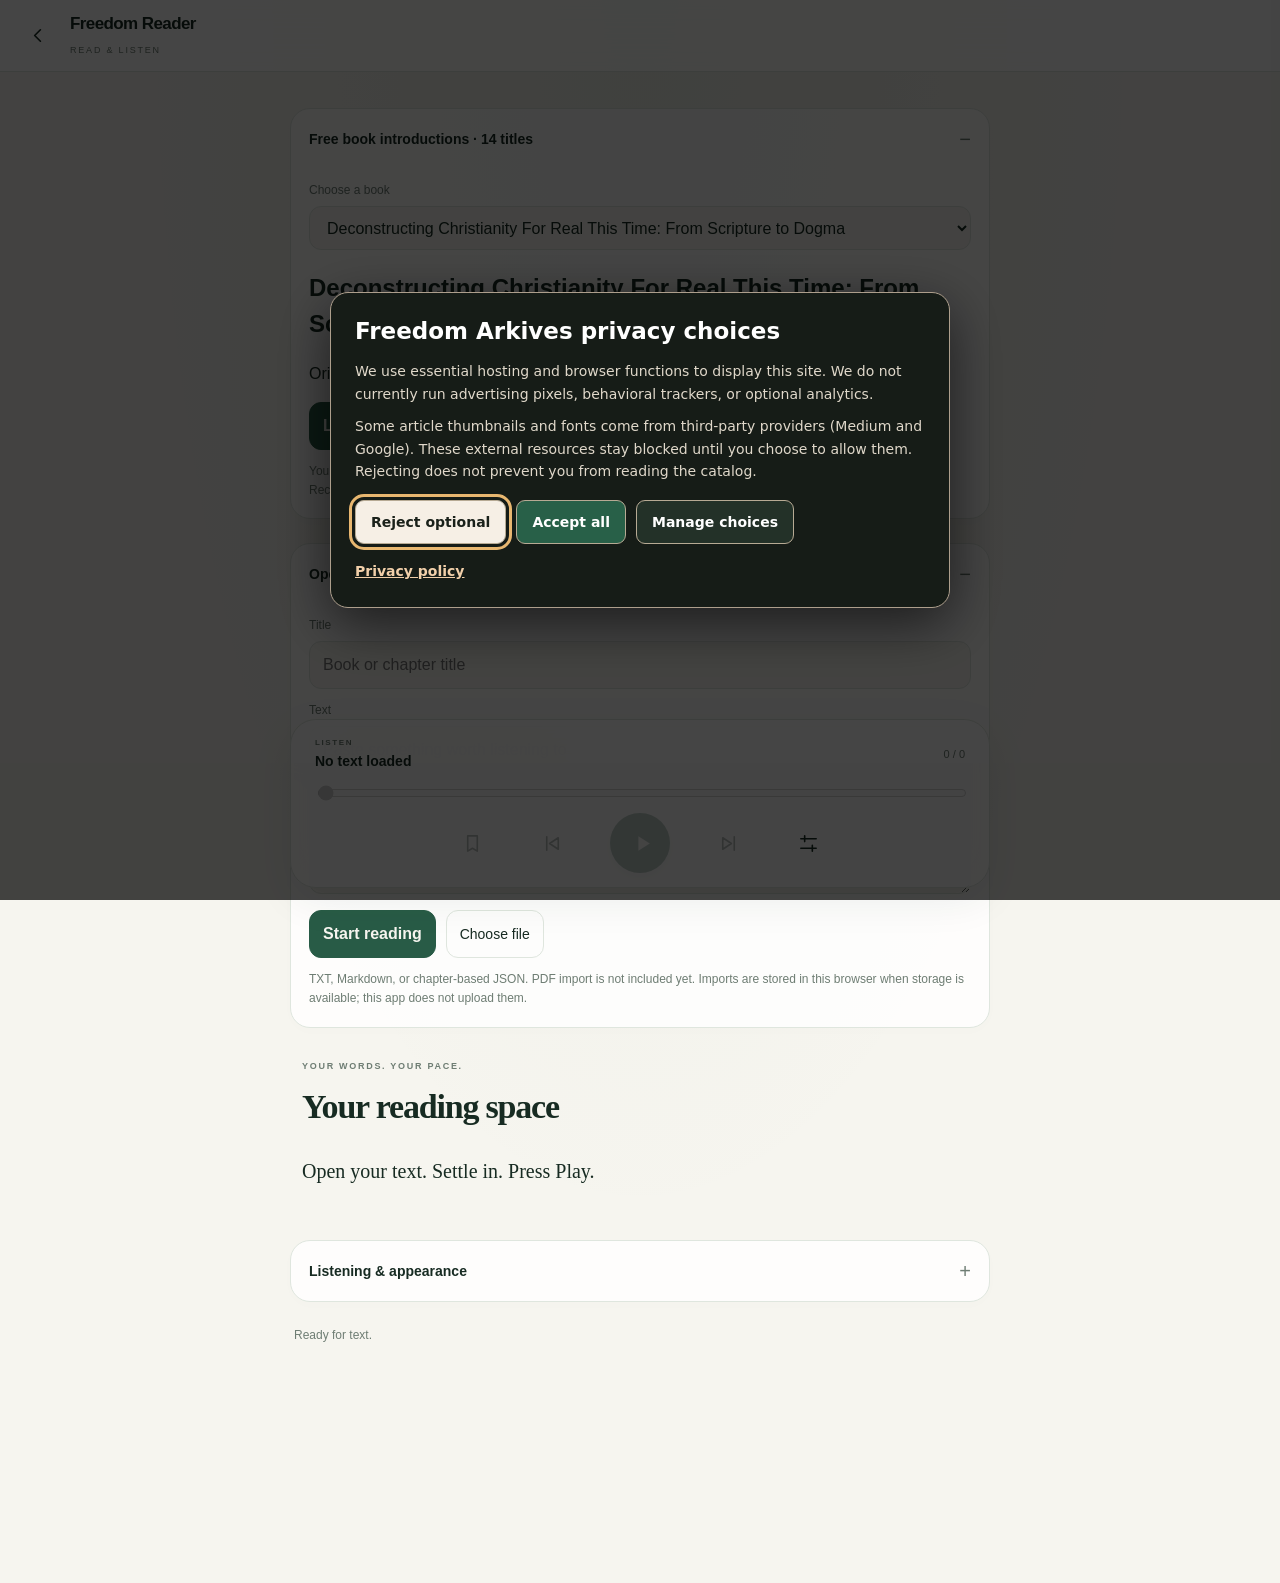
==== commit a32fd234: "Replace reader speech audio with cloned-voice MP3 engine (dead speech code removed)" ====
--- a/reader/index.html
+++ b/reader/index.html
@@ -19,12 +19,12 @@
 <body>
 <header class="top"><a class="icon-button" href="../" aria-label="Back to Freedom Arkives menu"><svg viewBox="0 0 24 24" aria-hidden="true"><path d="m14 6-6 6 6 6"/></svg></a><div class="brand"><strong>Freedom Reader</strong><span>READ & LISTEN</span></div></header>
 <main>
-<details id="featured-preview" class="panel" open><summary>Free book introductions · 14 titles</summary><div class="panel-body"><label>Choose a book<select id="featured-book" aria-label="Choose a book to preview"></select></label><h2 id="featured-preview-title">Choose a listening introduction</h2><p id="featured-preview-description">Promotional introduction only. No book chapters or paid manuscripts are included.</p><div class="import-actions"><button id="load-sample" type="button" class="primary">Load selected introduction</button><a id="preview-purchase" class="file-button" href="../#library" target="_blank" rel="noopener noreferrer">See book editions →</a><a id="preview-details" class="file-button" href="../#library">Book details →</a><button id="return-saved" type="button" class="quiet" hidden>Return to my saved text</button></div><p class="note">Your imported books stay private in this browser. Public previews cannot overwrite your saved text or reading position. Narration requires the Samantha voice on your device.</p></div></details>
+<details id="featured-preview" class="panel" open><summary>Free book introductions · 14 titles</summary><div class="panel-body"><label>Choose a book<select id="featured-book" aria-label="Choose a book to preview"></select></label><h2 id="featured-preview-title">Choose a listening introduction</h2><p id="featured-preview-description">Promotional introduction only. No book chapters or paid manuscripts are included.</p><div class="import-actions"><button id="load-sample" type="button" class="primary">Load selected introduction</button><a id="preview-purchase" class="file-button" href="../#library" target="_blank" rel="noopener noreferrer">See book editions →</a><a id="preview-details" class="file-button" href="../#library">Book details →</a><button id="return-saved" type="button" class="quiet" hidden>Return to my saved text</button></div><p class="note">Your imported books stay private in this browser. Public previews cannot overwrite your saved text or reading position. Recorded narration plays when an audio file is available for a title.</p></div></details>
 <details id="import-panel" class="panel" open><summary>Open your text</summary><div class="panel-body"><label>Title<input id="input-title" maxlength="160" placeholder="Book or chapter title"></label><label>Text<textarea id="input-text" rows="6" placeholder="Paste something worth listening to"></textarea></label><div class="import-actions"><button id="load-text" class="primary" type="button">Start reading</button><label class="file-button">Choose file<input id="file" type="file" accept=".txt,.md,.json,text/plain,text/markdown,application/json"></label></div><p class="note">TXT, Markdown, or chapter-based JSON. PDF import is not included yet. Imports are stored in this browser when storage is available; this app does not upload them.</p></div></details>
 <section class="reading" aria-label="Reading area"><p class="eyebrow">YOUR WORDS. YOUR PACE.</p><h1 id="document-title">Your reading space</h1><label id="chapter-label" hidden>Chapter<select id="chapter"></select></label><div id="reading-text"><p>Open your text. Settle in. Press Play.</p></div></section>
-<details id="reader-settings" class="panel preferences"><summary>Listening & appearance</summary><div class="panel-body settings-grid"><label>Voice<select id="voice" disabled><option value="">Samantha unavailable</option></select></label><label>Speed<select id="rate"><option value="0.75">0.75×</option><option value="1" selected>1×</option><option value="1.25">1.25×</option><option value="1.5">1.5×</option><option value="1.75">1.75×</option><option value="2">2×</option></select></label><label class="wide">Text size<input id="font-size" type="range" min="16" max="28" value="20"></label><button id="forget" class="quiet wide" type="button">Clear saved text</button><div class="reader-privacy-slot wide" data-site-settings-slot aria-label="Privacy and site preferences"></div><p class="note wide">Samantha only; no substitute voice. Availability depends on your device/browser. Online speech requires confirmation. Browser read-aloud is not guaranteed to continue while the screen is locked. No recorded audio track is included.</p></div></details>
+<details id="reader-settings" class="panel preferences"><summary>Listening & appearance</summary><div class="panel-body settings-grid"><p class="note wide" id="narration-note">Load text to see narration availability.</p><label>Speed<select id="rate"><option value="0.75">0.75×</option><option value="1" selected>1×</option><option value="1.25">1.25×</option><option value="1.5">1.5×</option><option value="1.75">1.75×</option><option value="2">2×</option></select></label><label class="wide">Text size<input id="font-size" type="range" min="16" max="28" value="20"></label><button id="forget" class="quiet wide" type="button">Clear saved text</button><div class="reader-privacy-slot wide" data-site-settings-slot aria-label="Privacy and site preferences"></div><p class="note wide">Recorded narration only. No system voice is used. Audio plays from the audio manifest; chapters without a recording show “Audio not yet available.” Playback may pause if the screen locks or the browser suspends audio.</p></div></details>
 <p id="status" role="status" aria-live="polite">Ready for text.</p>
 </main>
-<footer class="player" aria-label="Read-aloud player"><div class="track"><div class="track-copy"><span class="track-kicker">READ ALOUD</span><span id="track-title">No text loaded</span></div><output id="position">0 / 0</output></div><label class="seek-label"><span class="sr-only">Reading position by passage</span><input id="seek" type="range" min="0" max="0" value="0" disabled></label><div class="transport"><button id="save" class="icon-button" type="button" aria-label="Save reading place" title="Save place" disabled><svg viewBox="0 0 24 24" aria-hidden="true"><path d="M7 4h10v16l-5-3-5 3Z"/></svg></button><button id="previous" class="icon-button" type="button" aria-label="Previous passage" title="Previous passage" disabled><svg viewBox="0 0 24 24" aria-hidden="true"><path d="M6 5v14M18 6l-9 6 9 6Z"/></svg></button><button id="play" type="button" data-state="paused" aria-label="Read aloud" title="Play" disabled><svg class="icon-play" viewBox="0 0 24 24" aria-hidden="true"><path d="m9 5 11 7-11 7Z"/></svg><svg class="icon-pause" viewBox="0 0 24 24" aria-hidden="true"><path d="M7 5h3v14H7zM14 5h3v14h-3z"/></svg></button><button id="next" class="icon-button" type="button" aria-label="Next passage" title="Next passage" disabled><svg viewBox="0 0 24 24" aria-hidden="true"><path d="M18 5v14M6 6l9 6-9 6Z"/></svg></button><button id="open-settings" class="icon-button" type="button" aria-label="Listening settings" aria-controls="reader-settings"><svg viewBox="0 0 24 24" aria-hidden="true"><path d="M4 7h16M4 17h16M8 4v6M16 14v6"/></svg></button></div></footer>
+<footer class="player" aria-label="Audio player"><div class="track"><div class="track-copy"><span class="track-kicker">LISTEN</span><span id="track-title">No text loaded</span></div><output id="position">0 / 0</output></div><label class="seek-label"><span class="sr-only">Reading position by passage</span><input id="seek" type="range" min="0" max="0" value="0" disabled></label><div class="transport"><button id="save" class="icon-button" type="button" aria-label="Save reading place" title="Save place" disabled><svg viewBox="0 0 24 24" aria-hidden="true"><path d="M7 4h10v16l-5-3-5 3Z"/></svg></button><button id="previous" class="icon-button" type="button" aria-label="Previous passage" title="Previous passage" disabled><svg viewBox="0 0 24 24" aria-hidden="true"><path d="M6 5v14M18 6l-9 6 9 6Z"/></svg></button><button id="play" type="button" data-state="paused" aria-label="Play narration" title="Play" disabled><svg class="icon-play" viewBox="0 0 24 24" aria-hidden="true"><path d="m9 5 11 7-11 7Z"/></svg><svg class="icon-pause" viewBox="0 0 24 24" aria-hidden="true"><path d="M7 5h3v14H7zM14 5h3v14h-3z"/></svg></button><button id="next" class="icon-button" type="button" aria-label="Next passage" title="Next passage" disabled><svg viewBox="0 0 24 24" aria-hidden="true"><path d="M18 5v14M6 6l9 6-9 6Z"/></svg></button><button id="open-settings" class="icon-button" type="button" aria-label="Listening settings" aria-controls="reader-settings"><svg viewBox="0 0 24 24" aria-hidden="true"><path d="M4 7h16M4 17h16M8 4v6M16 14v6"/></svg></button></div></footer>
 </body>
 </html>
--- a/reader/reader.css
+++ b/reader/reader.css
@@ -1,6 +1,6 @@
  :root{color-scheme:light dark;--paper:#f6f5ef;--surface:#ffffffd9;--ink:#172b22;--muted:#6e7d73;--line:#dfe6de;--accent:#285b46;--active:#dcebdd;--size:20px;--shadow:0 12px 40px #18332614}
 @media(prefers-color-scheme:dark){:root{--paper:#0c1712;--surface:#17281fe8;--ink:#edf3e9;--muted:#a2b6a6;--line:#2e4436;--accent:#bed4a7;--active:#294535;--shadow:0 16px 52px #0006}}
 *{box-sizing:border-box}body{margin:0;min-height:100svh;background:radial-gradient(ellipse at 50% 0,#64866812,transparent 55%),var(--paper);color:var(--ink);font:16px/1.5 -apple-system,BlinkMacSystemFont,"Segoe UI",sans-serif}button,input,select,textarea{font:inherit}button,a,summary,.file-button{-webkit-tap-highlight-color:transparent}a{color:inherit}button,select,input:not([type=range]),summary,.file-button{min-height:44px}button,select,input,textarea{border:1px solid var(--line);border-radius:12px;background:var(--paper);color:var(--ink);padding:11px 13px}button,summary,.file-button{cursor:pointer}button{transition:transform .15s,background .15s,opacity .15s}button:active{transform:scale(.96)}button:disabled{opacity:.3;cursor:default}button:focus-visible,a:focus-visible,input:focus-visible,select:focus-visible,textarea:focus-visible,summary:focus-visible{outline:3px solid var(--accent);outline-offset:3px}svg{width:23px;height:23px;fill:none;stroke:currentColor;stroke-width:1.7;stroke-linecap:round;stroke-linejoin:round;display:block}.icon-button{display:grid;place-items:center;width:44px;height:44px;flex:none;padding:0;border:0;background:transparent;color:inherit;text-decoration:none;border-radius:50%}
-.top{position:sticky;top:0;z-index:5;display:flex;align-items:center;gap:10px;min-height:72px;padding:calc(10px + env(safe-area-inset-top,0px)) max(16px,env(safe-area-inset-left,0px)) 10px;background:var(--surface);backdrop-filter:blur(20px);-webkit-backdrop-filter:blur(20px);border-bottom:1px solid var(--line)}.brand{flex:1;min-width:0}.brand strong{display:block;font-size:17px;letter-spacing:-.035em}.brand span{font-size:9px;letter-spacing:.2em;color:var(--muted)}.top>.fa-site-settings{min-height:40px;font-size:11px;border-radius:20px;padding:7px 10px;color:var(--muted)}
+.top{position:sticky;top:0;z-index:5;display:flex;align-items:center;gap:10px;min-height:72px;padding:calc(10px + env(safe-area-inset-top,0px)) max(16px,env(safe-area-inset-left,0px)) 10px;background:var(--surface);backdrop-filter:blur(20px);-webkit-backdrop-filter:blur(20px);border-bottom:1px solid var(--line)}.brand{flex:1;min-width:0}.brand strong{display:block;font-size:17px;letter-spacing:-.035em}.brand span{font-size:9px;letter-spacing:.2em;color:var(--muted)}.reader-privacy-slot{padding-top:4px}.reader-privacy-slot .fa-site-settings{width:100%;min-height:44px;border:1px solid var(--line);border-radius:12px;font-size:13px;padding:12px;color:var(--ink);text-align:left}.reader-privacy-slot .fa-site-settings:focus-visible{outline:3px solid var(--accent);outline-offset:2px}
 main{max-width:740px;margin:auto;padding:24px 20px calc(225px + env(safe-area-inset-bottom,0px))}.panel{background:var(--surface);border:1px solid var(--line);border-radius:20px;margin-bottom:24px;box-shadow:0 3px 16px #12251b03}.panel>summary{padding:15px 18px;font-size:14px;font-weight:600;list-style:none;display:flex;align-items:center;justify-content:space-between}.panel>summary::-webkit-details-marker{display:none}.panel>summary:after{content:"+";font-weight:400;font-size:20px;color:var(--muted)}.panel[open]>summary:after{content:"−"}.panel-body{padding:0 18px 18px}label{display:grid;gap:7px;margin:12px 0;font-size:12px;font-weight:500;color:var(--muted)}input,select,textarea{width:100%;min-width:0;font-size:16px}textarea{resize:vertical;line-height:1.5}.import-actions{display:flex;gap:10px;flex-wrap:wrap;margin-top:16px}.primary{background:var(--accent);color:var(--paper);border-color:var(--accent);font-weight:600}.file-button{position:relative;display:flex;align-items:center;overflow:hidden;border:1px solid var(--line);border-radius:12px;padding:11px 13px;margin:0;font-size:14px;color:var(--ink)}.file-button input{position:absolute;inset:0;opacity:0;cursor:pointer}.note,#status{font-size:12px;line-height:1.6;color:var(--muted);font-weight:400}.note{margin-bottom:0}#status{min-height:20px;padding:0 4px}.reading{padding:8px 5px 26px}.eyebrow{font-size:9px;font-weight:600;letter-spacing:.19em;color:var(--muted);margin:0 0 14px}h1{font:600 clamp(25px,6vw,34px)/1.18 Georgia,serif;letter-spacing:-.035em;overflow-wrap:anywhere;margin:0 0 26px}#reading-text{font:var(--size)/1.85 Georgia,serif;overflow-wrap:anywhere}#reading-text p{margin:0 0 1.2em}#reading-text span.active{background:var(--active);border-radius:4px;box-decoration-break:clone;-webkit-box-decoration-break:clone}.settings-grid{display:grid;grid-template-columns:minmax(0,1fr) 100px;gap:4px 12px}.wide{grid-column:1/-1}.quiet{background:transparent;font-size:13px;color:var(--muted)}[hidden]{display:none!important}
-.player{position:fixed;left:max(12px,env(safe-area-inset-left,0px));right:max(12px,env(safe-area-inset-right,0px));bottom:calc(12px + env(safe-area-inset-bottom,0px));z-index:6;max-width:700px;margin:auto;padding:17px 18px 14px;border:1px solid var(--line);border-radius:26px;background:var(--surface);box-shadow:var(--shadow);backdrop-filter:blur(24px);-webkit-backdrop-filter:blur(24px)}.track{display:flex;justify-content:space-between;gap:14px;align-items:center}.track-copy{display:grid;gap:3px;min-width:0}.track-kicker{font-size:8px;font-weight:700;letter-spacing:.2em;color:var(--muted)}#track-title{font-size:14px;font-weight:600;white-space:nowrap;overflow:hidden;text-overflow:ellipsis}#position{font-size:11px;color:var(--muted);white-space:nowrap;font-variant-numeric:tabular-nums}.seek-label{margin:9px 0 7px}.seek-label input{padding:0;min-height:22px;accent-color:var(--accent);cursor:pointer}.transport{display:flex;align-items:center;justify-content:space-between;gap:6px;max-width:380px;margin:0 auto}#play{display:grid;place-items:center;width:60px;height:60px;min-height:60px;padding:0;border:0;border-radius:50%;background:var(--accent);color:var(--paper);box-shadow:0 4px 12px #17342420}#play svg{width:25px;height:25px;fill:currentColor;stroke:none}#play .icon-play{transform:translateX(1px)}#play[data-state=playing] .icon-play,#play:not([data-state=playing]) .icon-pause{display:none}.sr-only{position:absolute;width:1px;height:1px;padding:0;margin:-1px;overflow:hidden;clip:rect(0,0,0,0);white-space:nowrap;border:0}@media(min-width:700px){main{padding-top:36px}.reading{padding-inline:12px}.player{padding-inline:24px}}@media(prefers-reduced-motion:reduce){*{transition:none!important;scroll-behavior:auto!important}}
+.player{position:fixed;left:max(12px,env(safe-area-inset-left,0px));right:max(12px,env(safe-area-inset-right,0px));bottom:calc(12px + env(safe-area-inset-bottom,0px));z-index:6;max-width:700px;margin:auto;padding:17px 18px 14px;border:1px solid var(--line);border-radius:26px;background:var(--surface);box-shadow:var(--shadow);backdrop-filter:blur(24px);-webkit-backdrop-filter:blur(24px)}.track{display:flex;justify-content:space-between;gap:14px;align-items:center}.track-copy{display:grid;gap:3px;min-width:0}.track-kicker{font-size:8px;font-weight:700;letter-spacing:.2em;color:var(--muted)}#track-title{font-size:14px;line-height:1.35;font-weight:600;overflow:hidden;overflow-wrap:anywhere;display:-webkit-box;-webkit-line-clamp:2;-webkit-box-orient:vertical}#position{font-size:11px;color:var(--muted);white-space:nowrap;font-variant-numeric:tabular-nums}.seek-label{margin:9px 0 7px}.seek-label input{padding:0;min-height:22px;accent-color:var(--accent);cursor:pointer}.transport{display:flex;align-items:center;justify-content:space-between;gap:6px;max-width:380px;margin:0 auto}#play{display:grid;place-items:center;width:60px;height:60px;min-height:60px;padding:0;border:0;border-radius:50%;background:var(--accent);color:var(--paper);box-shadow:0 4px 12px #17342420}#play svg{width:25px;height:25px;fill:currentColor;stroke:none}#play .icon-play{transform:translateX(1px)}#play[data-state=playing] .icon-play,#play:not([data-state=playing]) .icon-pause{display:none}.sr-only{position:absolute;width:1px;height:1px;padding:0;margin:-1px;overflow:hidden;clip:rect(0,0,0,0);white-space:nowrap;border:0}@media(min-width:700px){main{padding-top:36px}.reading{padding-inline:12px}.player{padding-inline:24px}}@media(prefers-reduced-motion:reduce){*{transition:none!important;scroll-behavior:auto!important}}
